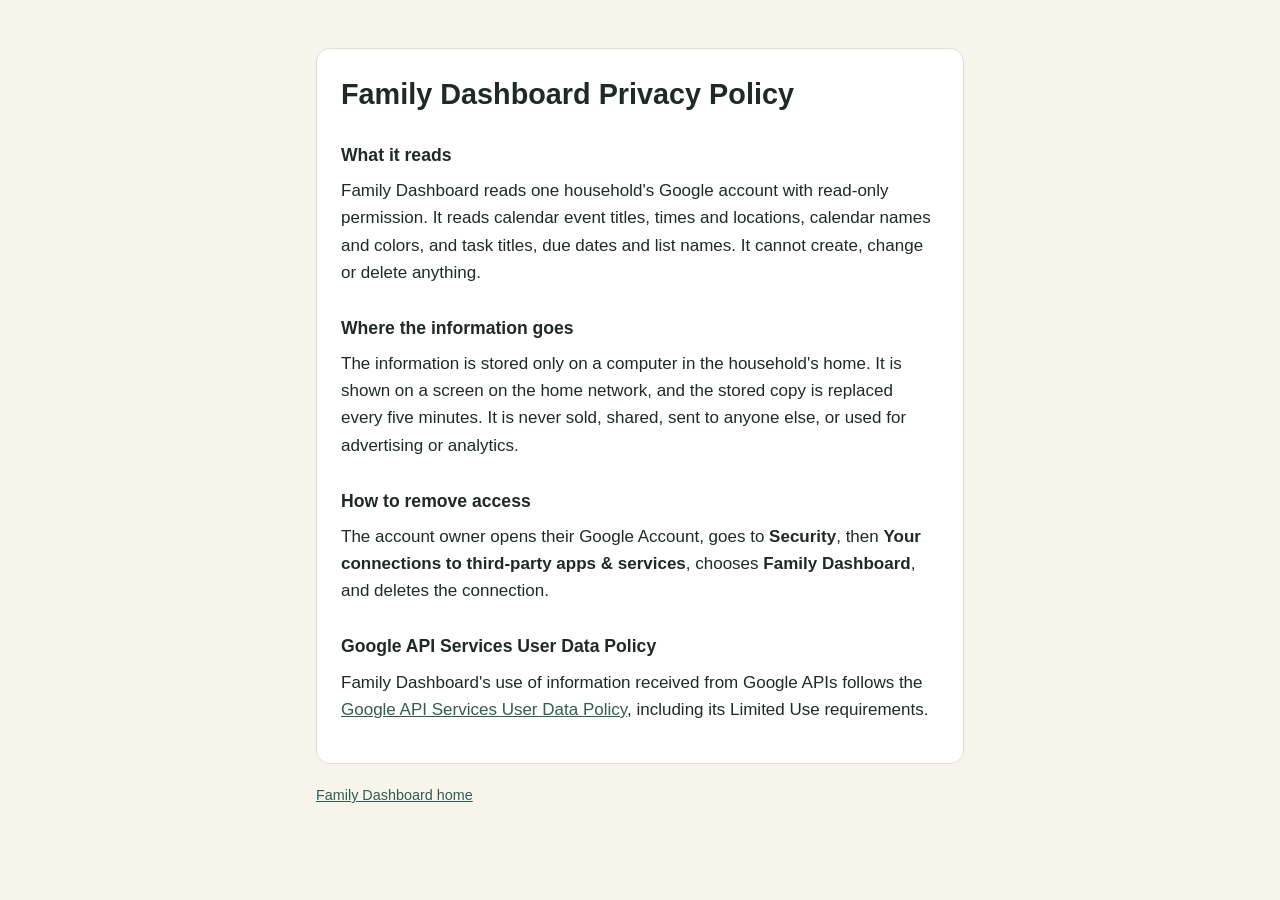
==== privacy.html @ 633f30ee "Add home page and privacy policy for the Family Dashboard Google app Co-Authored-By: Claude Opus 5.5" ====
<!doctype html>
<html lang="en">
<head>
  <meta charset="utf-8">
  <meta name="viewport" content="width=device-width, initial-scale=1">
  <title>Family Dashboard Privacy Policy</title>
  <meta name="description" content="How Family Dashboard handles Google Calendar and Google Tasks information.">
  <link rel="stylesheet" href="style.css">
</head>
<body>
  <main>
    <div class="card">
      <h1>Family Dashboard Privacy Policy</h1>
      <h2>What it reads</h2>
      <p>Family Dashboard reads one household's Google account with read-only permission. It reads calendar event titles, times and locations, calendar names and colors, and task titles, due dates and list names. It cannot create, change or delete anything.</p>
      <h2>Where the information goes</h2>
      <p>The information is stored only on a computer in the household's home. It is shown on a screen on the home network, and the stored copy is replaced every five minutes. It is never sold, shared, sent to anyone else, or used for advertising or analytics.</p>
      <h2>How to remove access</h2>
      <p>The account owner opens their Google Account, goes to <strong>Security</strong>, then <strong>Your connections to third-party apps &amp; services</strong>, chooses <strong>Family Dashboard</strong>, and deletes the connection.</p>
      <h2>Google API Services User Data Policy</h2>
      <p>Family Dashboard's use of information received from Google APIs follows the <a href="https://developers.google.com/terms/api-services-user-data-policy">Google API Services User Data Policy</a>, including its Limited Use requirements.</p>
    </div>
    <footer><a href="./">Family Dashboard home</a></footer>
  </main>
</body>
</html>
---- style.css ----
:root { --bg: #f7f4ec; --text: #1f2a26; --muted: #55625d; --accent: #315d51; --card: #ffffff; --line: #e2ddd0; }
@media (prefers-color-scheme: dark) { :root { --bg: #14231f; --text: #eef2ef; --muted: #a9b6b1; --accent: #8fd1bd; --card: #1c2f2a; --line: #2c443d; } }
* { box-sizing: border-box; }
body { margin: 0; background: var(--bg); color: var(--text); font: 17px/1.6 -apple-system, BlinkMacSystemFont, "Segoe UI", Roboto, Helvetica, Arial, sans-serif; }
main { max-width: 680px; margin: 0 auto; padding: 48px 16px 64px; }
.card { background: var(--card); border: 1px solid var(--line); border-radius: 14px; padding: 28px 24px; }
h1 { margin: 0 0 16px; font-size: 1.8rem; line-height: 1.25; }
h2 { margin: 28px 0 8px; font-size: 1.1rem; }
p, li { margin: 0 0 12px; }
a { color: var(--accent); }
footer { margin-top: 20px; color: var(--muted); font-size: 0.9rem; }
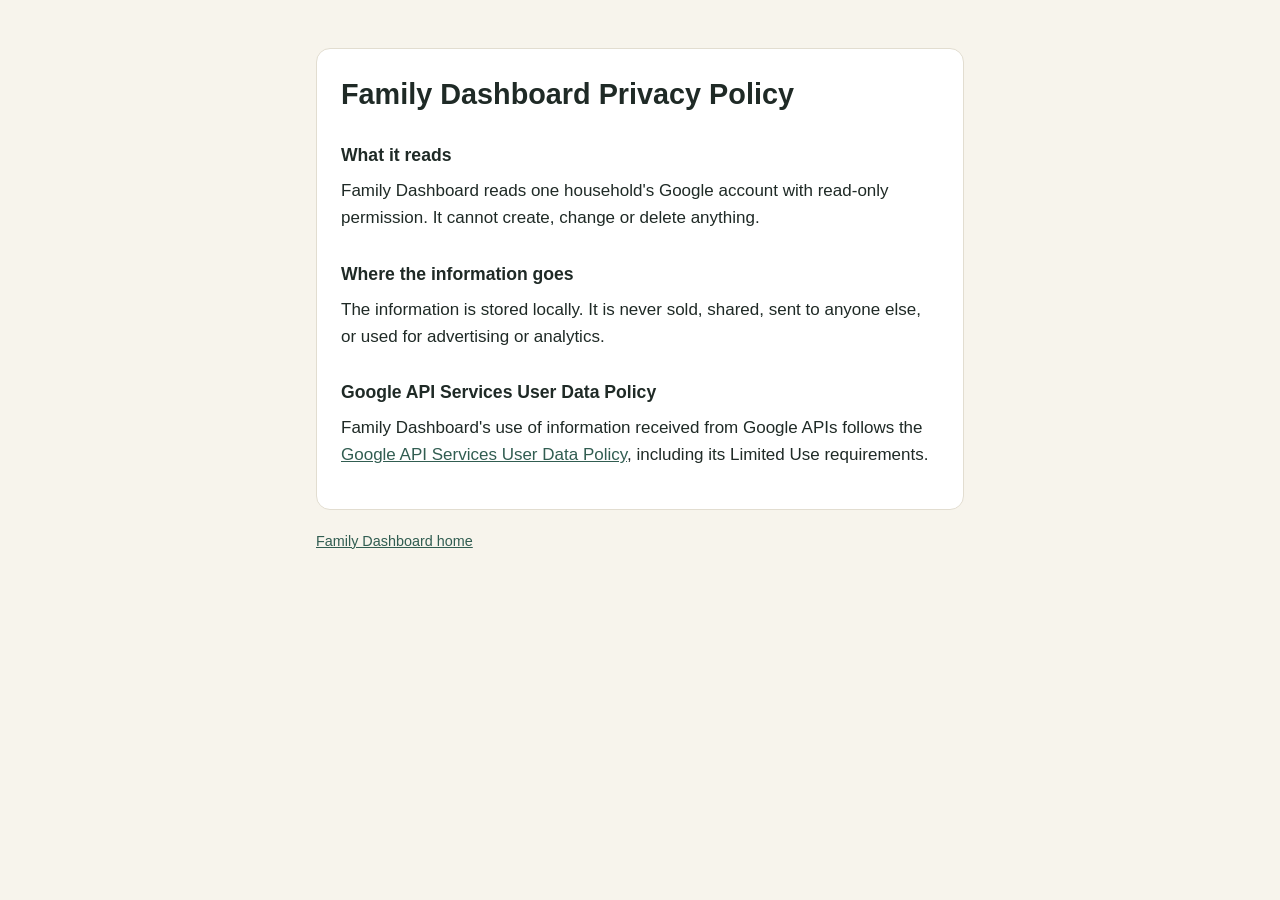
==== commit 9992affc: "Revise privacy policy for Family Dashboard Updated privacy policy to clarify data access and storage" ====
--- a/privacy.html
+++ b/privacy.html
@@ -12,11 +12,9 @@
     <div class="card">
       <h1>Family Dashboard Privacy Policy</h1>
       <h2>What it reads</h2>
-      <p>Family Dashboard reads one household's Google account with read-only permission. It reads calendar event titles, times and locations, calendar names and colors, and task titles, due dates and list names. It cannot create, change or delete anything.</p>
+      <p>Family Dashboard reads one household's Google account with read-only permission. It cannot create, change or delete anything.</p>
       <h2>Where the information goes</h2>
-      <p>The information is stored only on a computer in the household's home. It is shown on a screen on the home network, and the stored copy is replaced every five minutes. It is never sold, shared, sent to anyone else, or used for advertising or analytics.</p>
-      <h2>How to remove access</h2>
-      <p>The account owner opens their Google Account, goes to <strong>Security</strong>, then <strong>Your connections to third-party apps &amp; services</strong>, chooses <strong>Family Dashboard</strong>, and deletes the connection.</p>
+      <p>The information is stored locally. It is never sold, shared, sent to anyone else, or used for advertising or analytics.</p>
       <h2>Google API Services User Data Policy</h2>
       <p>Family Dashboard's use of information received from Google APIs follows the <a href="https://developers.google.com/terms/api-services-user-data-policy">Google API Services User Data Policy</a>, including its Limited Use requirements.</p>
     </div>
